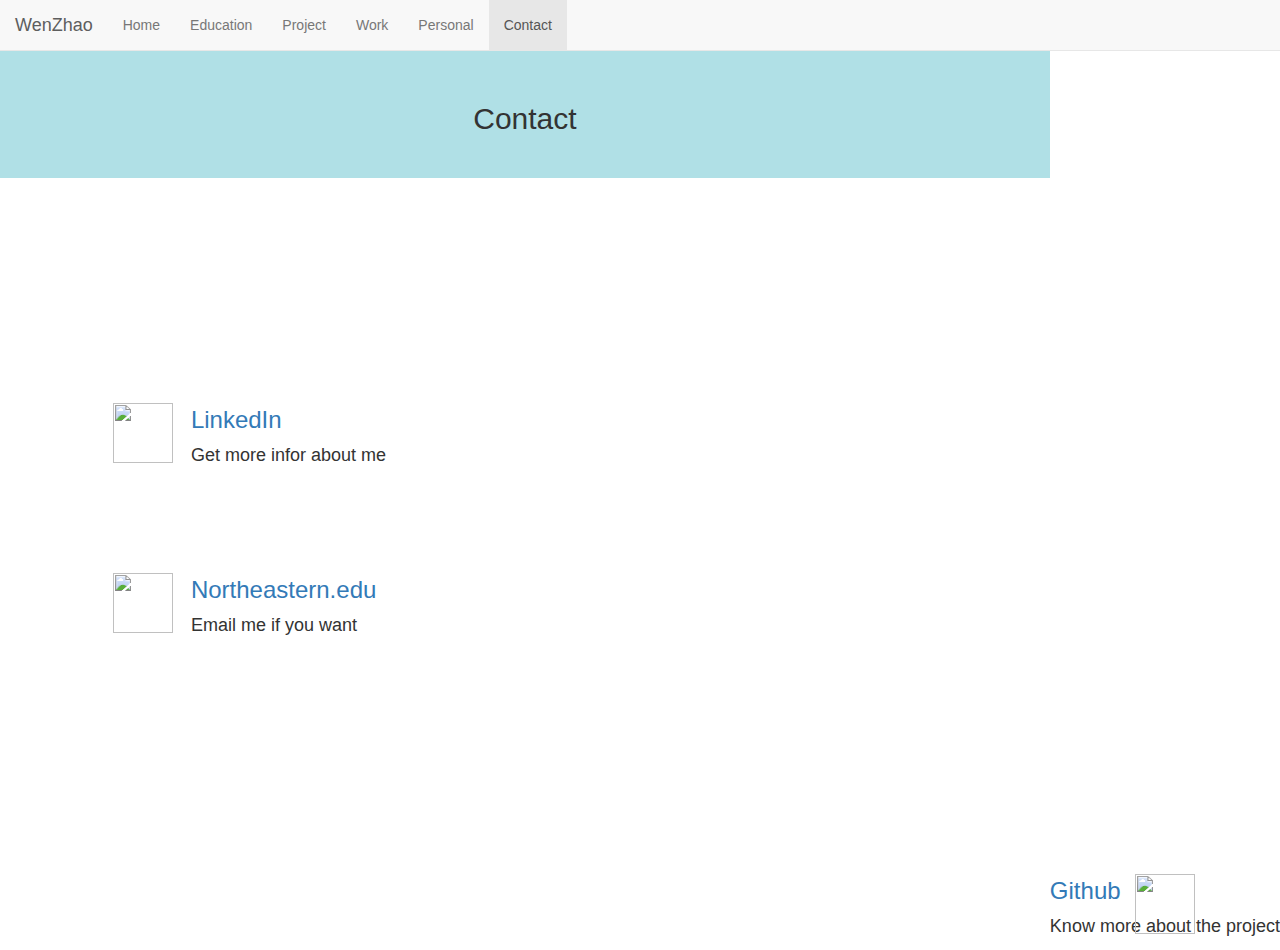
==== contact/index.html @ c9e433b6 "try media" ====
<!DOCTYPE html>
<html lang="en">
<head>
  <title>P1_WEN_ZHAO</title>
  <meta charset="utf-8">
  <link rel="stylesheet" href="https://maxcdn.bootstrapcdn.com/bootstrap/3.4.1/css/bootstrap.min.css">
  <link rel="stylesheet" href="/style/common.css">

</head>
<body>

<nav class="navbar navbar-default navbar-fixed-top">
  <div class="container-fluid">
    <div class="navbar-header">
      <a class="navbar-brand" href="#">WenZhao</a>
    </div>
    <ul class="nav navbar-nav">
        <li><a href="https://wenzhaoneu.github.io/homePage/">Home</a></li>
        <li><a href="https://wenzhaoneu.github.io/education/">Education</a></li>
        <li><a href="https://wenzhaoneu.github.io/project/">Project</a></li>
        <li><a href="https://wenzhaoneu.github.io/work/">Work</a></li>
        <li><a href="https://wenzhaoneu.github.io/personal/">Personal</a></li>
        <li class="active"><a href="https://wenzhaoneu.github.io/contact/">Contact</a></li>
    </ul>
  </div>
</nav>


<div class="container" style="margin-top:50px">
    <div class="main-header">
        <h2>Contact</h2>
    </div>
    <div class="main-content_2">
        <div>
            <a href="https://www.linkedin.com/in/wenzhao2021"><h3>LinkedIn</h3> </a>
            <p>Get more infor about me</p>
            
        </div>
    </div>
    <div class="main-content_3">
        <div>
            <a href="https://mail.google.com/"><h3>Northeastern.edu</h3> </a>
            <p>Email me if you want</p> 
  
        </div>
    </div>
    <div class="main-content_4">
        <div>
            <a href="https://github.com/wenzhaoneu/wenzhaoneu.github.io"><h3>Github</h3> </a>
            <p>Know more about the project</p>
        </div>
        
    </div>
    <div class="main-left-sidebar">
    </div>
    <div class="main-right-sidebar">
    </div>
    <div class="main-footer-left">
    </div>
    <div class="main-footer-right">

    </div>
    <div class="image2">
        <img class="img-size" src="https://temitopeadelekan.files.wordpress.com/2015/05/linkedin_logo_initials.png">
    </div>

    <div class="image3">
        <img class="img-size" src="https://upload.wikimedia.org/wikipedia/commons/8/8d/Correo-Electr%C3%B3nico..png">
    </div>

    <div class="image4">
        <img class="img-size" src="http://blogs.vmware.com/management/files/2019/04/25231.png">

    </div>

    <div class="image5">
    </div>

 
    
</div>

</body>
</html>
---- style/common.css ----
body,html {
    height:100%;
    font-family: Arial, Helvetica, sans-serif;
}

.container {
    display: grid;
    height: 100%;
    width: auto;
    padding: 0;
    grid-template-rows: 1.5fr 2fr 2fr 2fr 2fr;
    grid-template-columns: 1fr 1fr 4fr 4fr 1fr;
    grid-template-areas: 
    "header header header header header"
    "left-sidebar image1 content1 content1 right-sidebar"
    "left-sidebar image2 content2 content2 right-sidebar"
    "left-sidebar image3 content3 content3 right-sidebar"
    "left-sidebar image5 footer-l footer-r right-sidebar"
    ;
}

/* "left-sidebar footer footer right-sidebar" */

.main-header {
    grid-area: header;
    display: flex;
    justify-content: center;
    align-items: center;
    flex-direction: row;
    background-color: powderblue;

}
.main-header:hover {
    cursor:zoom-in;
    
}

.image1 {
    grid-area: image1;

    display: flex;
    justify-content:center;
    align-items: center;
    flex-direction: row;
}
.image2 {
    grid-area: image2;
    display: flex;
    justify-content:center;
    align-items: center;
    flex-direction: row;
}
.image3 {
    grid-area: image3;
    display: flex;
    justify-content:center;
    align-items: center;
    flex-direction: row;
}
.image4 {
    grid-area: image4;
    display: flex;
    justify-content:center;
    align-items: center;
    flex-direction: row;
}

.image5 {
    grid-area: image5;
    display: flex;
    justify-content:center;
    align-items: center;
    flex-direction: row;
}

.img-size {
    width:60px;
    height: 60px;
}

.main-content_1 {
    grid-area: content1;
    display: flex;
    justify-content:left;
    align-items: center;
    flex-direction: row;
    font-size:large;
}

.main-content_2 {
    grid-area: content2;
    display: flex;
    justify-content:left;
    align-items: center;
    flex-direction: row;
    font-size:large;
}

.main-content_3 {
    grid-area: content3;
    display: flex;
    justify-content:left;
    align-items:center;
    flex-direction: row;
    font-size:large;
}

.main-content_4 {
    grid-area: content4;
    display: flex;
    justify-content:left;
    align-items:center;
    flex-direction: row;
    font-size:large;
}

.border_up {
    border-top: 1px solid lightgrey;
}

.border_up_footer {
    border-top: 2px solid powderblue;
}

.center {
    position: absolute;
    top: 0;
    left: 0; 
    bottom:0;
    right:0;
    margin:auto;
}


.main-left-sidebar {
    grid-area: left-sidebar;
    font-size: larger;
}

.main-right-sidebar {
    grid-area: right-sidebar;
    font-size: larger;
}


.main-footer-left {
    grid-area: footer-l;
    font-size: larger;
    display: flex;
    flex-direction: row;
    align-items:center;
    flex-direction: row;
    justify-content:left;
}

.main-footer-right {
    grid-area: footer-r;
    font-size: larger;
    display: flex;
    flex-direction: row;
    align-items:center;
    flex-direction: row;
    justify-content:left;

}

.size {
    height: 50px;
    width: 50;
}

.size_small {
    font-size: small;
}

/* .container > div {
    border: 1px solid lightgrey;
    margin: 1px;
    background-color: rgb(224, 213, 213);
} */
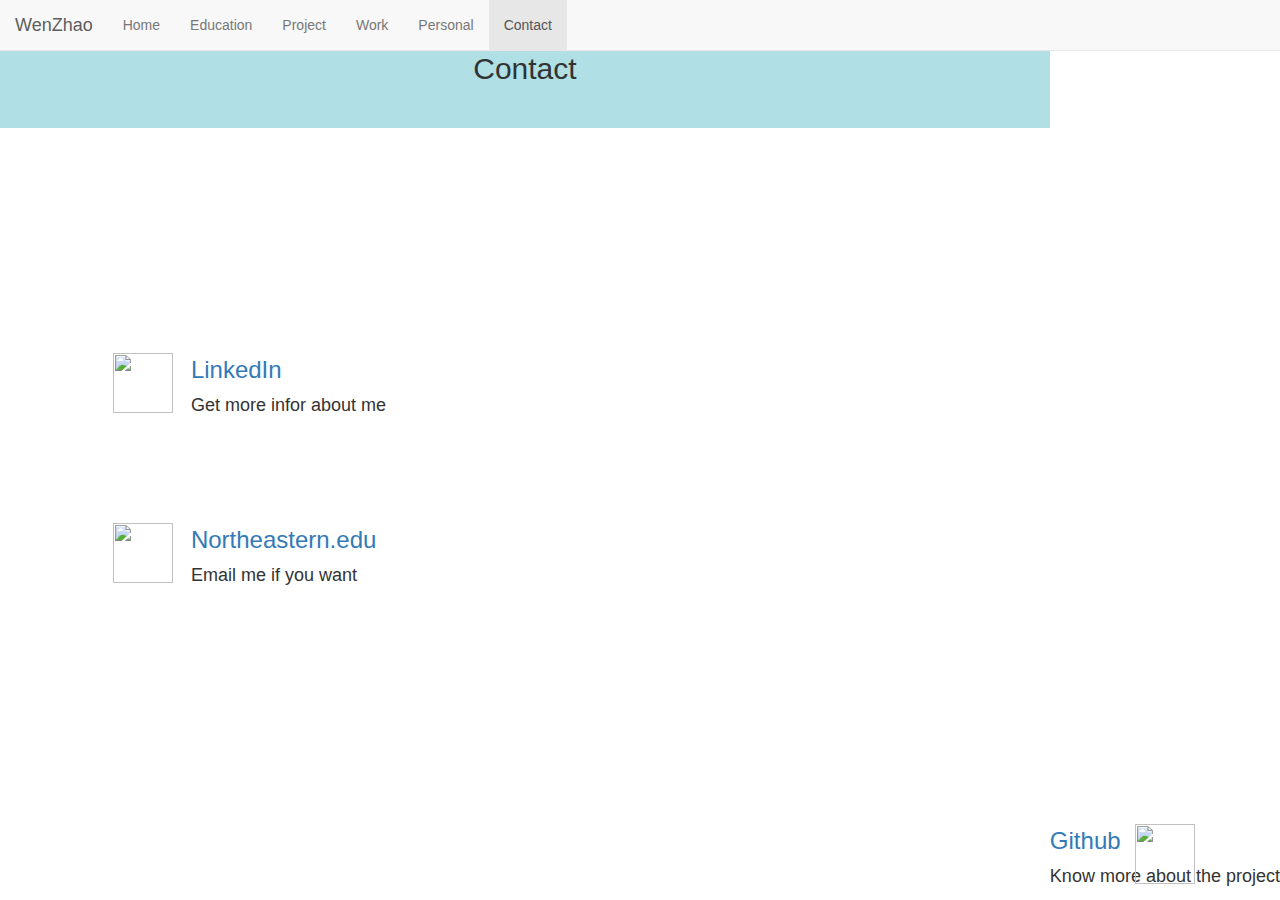
==== commit 061db7ed: "try media" ====
--- a/contact/index.html
+++ b/contact/index.html
@@ -26,7 +26,7 @@
 </nav>
 
 
-<div class="container" style="margin-top:50px">
+<div class="container top-margin">
     <div class="main-header">
         <h2>Contact</h2>
     </div>
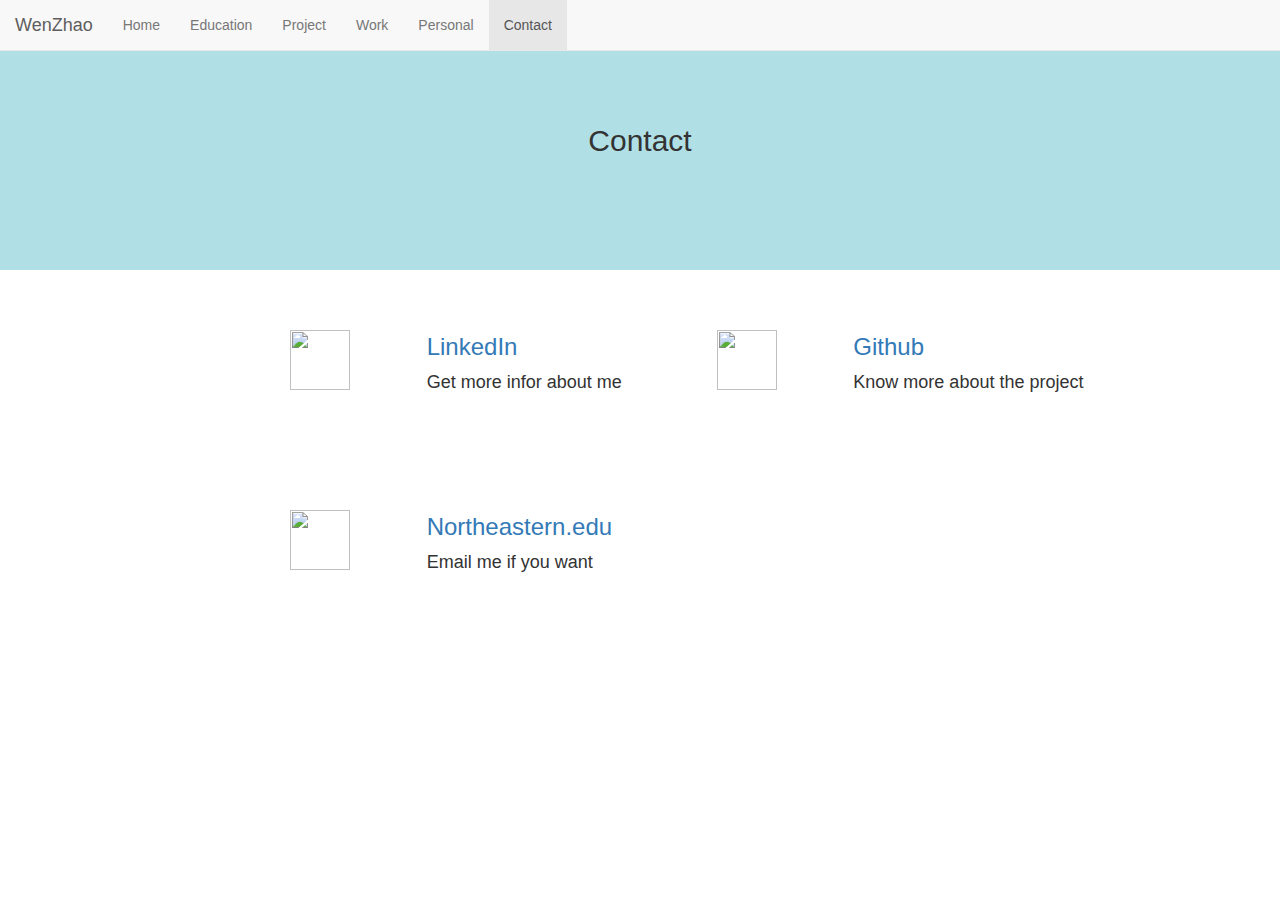
==== commit 6a4a9598: "try media" ====
--- a/contact/index.html
+++ b/contact/index.html
@@ -5,6 +5,7 @@
   <meta charset="utf-8">
   <link rel="stylesheet" href="https://maxcdn.bootstrapcdn.com/bootstrap/3.4.1/css/bootstrap.min.css">
   <link rel="stylesheet" href="/style/common.css">
+  <link rel="stylesheet" href="contact.css">
 
 </head>
 <body>
@@ -26,7 +27,7 @@
 </nav>
 
 
-<div class="container top-margin">
+<div class="container-contact top-margin">
     <div class="main-header">
         <h2>Contact</h2>
     </div>
--- a/contact/contact.css
+++ b/contact/contact.css
@@ -0,0 +1,14 @@
+.container-contact {
+    display: grid;
+    height: 100%;
+    width: auto;
+    padding: 0;
+    grid-template-rows: 1.5fr 1fr 1fr 1.5fr;
+    grid-template-columns: 1fr 1fr 1fr 1fr 2fr;
+    grid-template-areas: 
+      "header header header header header"
+      "left-sidebar image2 content2 image4 content4"
+      "left-sidebar image3 content3 image5 content1"
+      "footer footer footer-l footer-r footer-r"
+    ;
+  }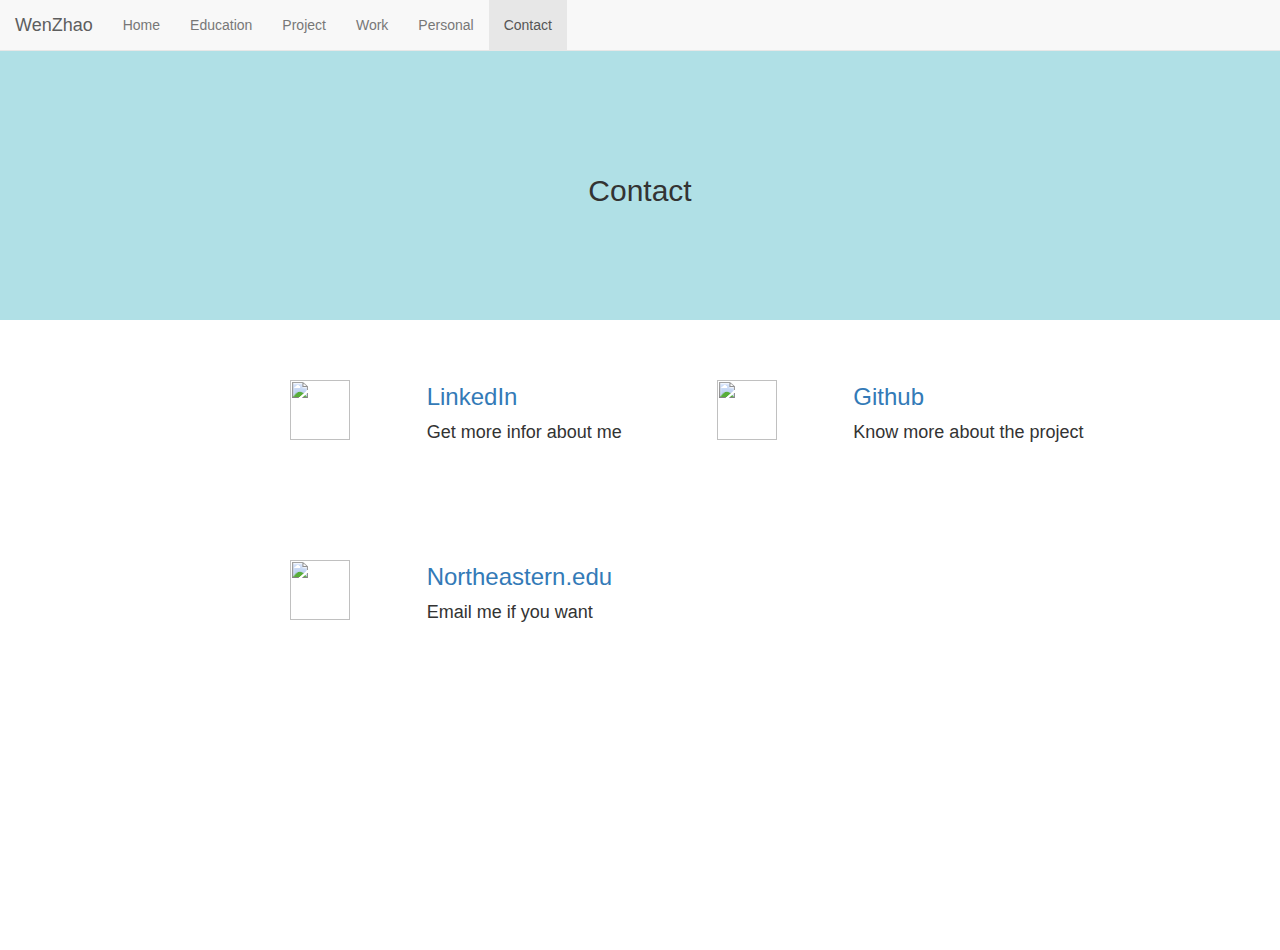
==== commit 2a88a2cc: "try media" ====
--- a/contact/index.html
+++ b/contact/index.html
@@ -5,7 +5,7 @@
   <meta charset="utf-8">
   <link rel="stylesheet" href="https://maxcdn.bootstrapcdn.com/bootstrap/3.4.1/css/bootstrap.min.css">
   <link rel="stylesheet" href="/style/common.css">
-  <link rel="stylesheet" href="contact.css">
+  <link rel="stylesheet" href="/style/contact.css">
 
 </head>
 <body>
--- a/style/common.css
+++ b/style/common.css
@@ -175,9 +175,13 @@
     font-size: small;
 }
 
-/* .container > div {
+.top-margin {
+    margin-top: 50px;
+}
+
+.container > div {
     border: 1px solid lightgrey;
     margin: 1px;
     background-color: rgb(224, 213, 213);
-} */
+}
 
--- a/style/contact.css
+++ b/style/contact.css
@@ -0,0 +1,14 @@
+.container-contact {
+    display: grid;
+    height: 100%;
+    width: auto;
+    padding: 0;
+    grid-template-rows: 1.5fr 1fr 1fr 1.5fr;
+    grid-template-columns: 1fr 1fr 1fr 1fr 2fr;
+    grid-template-areas: 
+      "header header header header header"
+      "left-sidebar image2 content2 image4 content4"
+      "left-sidebar image3 content3 image5 content1"
+      "footer footer footer-l footer-r footer-r"
+    ;
+  }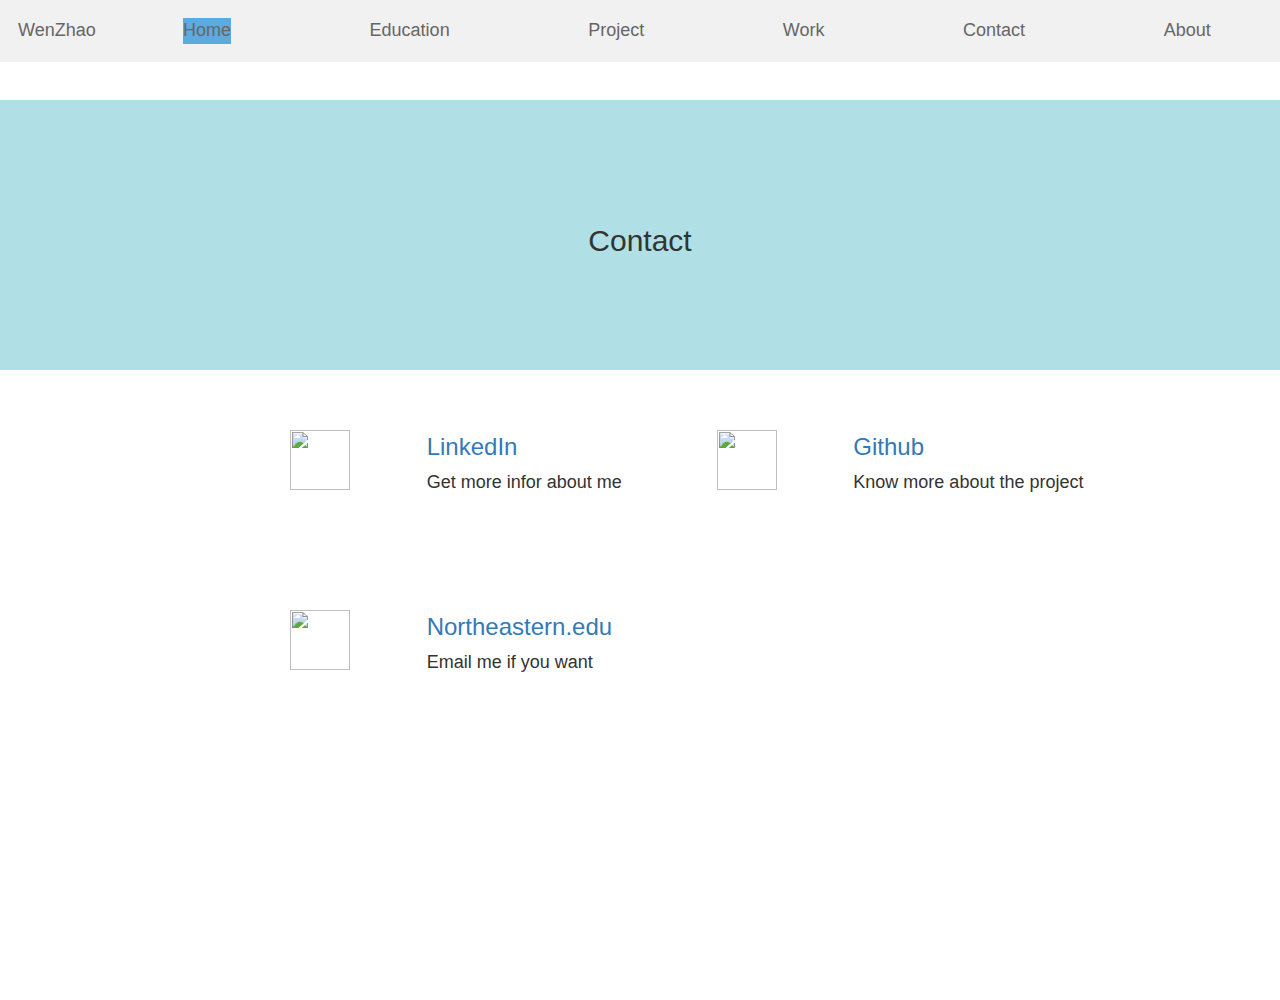
==== commit d0cb9485: "try media" ====
--- a/contact/index.html
+++ b/contact/index.html
@@ -5,27 +5,21 @@
   <meta charset="utf-8">
   <link rel="stylesheet" href="https://maxcdn.bootstrapcdn.com/bootstrap/3.4.1/css/bootstrap.min.css">
   <link rel="stylesheet" href="/style/common.css">
-  <link rel="stylesheet" href="/style/contact.css">
+  <link rel="stylesheet" href="contact.css">
 
 </head>
 <body>
-
-<nav class="navbar navbar-default navbar-fixed-top">
-  <div class="container-fluid">
-    <div class="navbar-header">
-      <a class="navbar-brand" href="#">WenZhao</a>
-    </div>
-    <ul class="nav navbar-nav">
-        <li><a href="https://wenzhaoneu.github.io/homePage/">Home</a></li>
-        <li><a href="https://wenzhaoneu.github.io/education/">Education</a></li>
-        <li><a href="https://wenzhaoneu.github.io/project/">Project</a></li>
-        <li><a href="https://wenzhaoneu.github.io/work/">Work</a></li>
-        <li><a href="https://wenzhaoneu.github.io/personal/">Personal</a></li>
-        <li class="active"><a href="https://wenzhaoneu.github.io/contact/">Contact</a></li>
-    </ul>
-  </div>
-</nav>
-
+    <div class="topnav">
+        <div class="topnav-header">
+          <a href="#">WenZhao</a>
+        </div>
+        <a class="active" href="https://wenzhaoneu.github.io/homePage/">Home</a>
+        <a href="https://wenzhaoneu.github.io/education">Education</a>
+        <a href="https://wenzhaoneu.github.io/project/">Project</a>
+        <a href="https://wenzhaoneu.github.io/work/">Work</a>
+        <a href="https://wenzhaoneu.github.io/contact/">Contact</a>
+        <a href="https://wenzhaoneu.github.io/personal/">About</a>
+   </div>
 
 <div class="container-contact top-margin">
     <div class="main-header">
--- a/style/common.css
+++ b/style/common.css
@@ -1,187 +1,381 @@
-
-
 body,html {
     height:100%;
     font-family: Arial, Helvetica, sans-serif;
-}
-
-.container {
+    /* padding: 50px; */
+    margin-top: 50px;
+    /* margin:0; */
+    padding:0;
+  }
+  
+  .content {
+  display: grid;
+  height:fit-content;
+  width: auto;
+  padding: 0;
+  grid-template-rows: 1.5fr 2fr 2fr 2fr 1fr;
+  grid-template-columns: 1fr 4fr 1fr 4fr;
+  grid-template-areas: 
+  "header header header header"
+  "image5 content5 content5 content5"
+  "image1 content1 image2 content2"
+  "image3 content3 image4 content4"
+  "footer-l footer-l footer-l footer-l "
+  ;
+  }
+  
+  
+  .main-header {
+  grid-area: header;
+  display: flex;
+  justify-content: center;
+  align-items: center;
+  flex-direction: row;
+  background-color: powderblue;
+  width: auto;
+  
+  }
+  .main-header:hover {
+  cursor:zoom-in;
+  
+  }
+  
+  .image1 {
+  grid-area: image1;
+  display: flex;
+  justify-content:center;
+  align-items: center;
+  flex-direction: row;
+  }
+  .image2 {
+  grid-area: image2;
+  display: flex;
+  justify-content:center;
+  align-items: center;
+  flex-direction: row;
+  }
+  .image3 {
+  grid-area: image3;
+  display: flex;
+  justify-content:center;
+  align-items: center;
+  flex-direction: row;
+  }
+  .image4 {
+  grid-area: image4;
+  display: flex;
+  justify-content:center;
+  align-items: center;
+  flex-direction: row;
+  }
+  
+  .image5 {
+  grid-area: image5;
+  display: flex;
+  justify-content:center;
+  align-items: center;
+  flex-direction: row;
+  }
+  
+  .img-size {
+  width:60px;
+  height: 60px;
+  }
+  
+  .img-profile {
+  border-radius: 50%;
+  size: 50px;
+  border: 1px solid #ddd;
+  margin: 20px;
+  }
+  
+  .img-profile:hover {
+  box-shadow: 0 0 2px 1px rgba(0, 140, 186, 0.5);
+  }
+  
+  .main-content_1 {
+  grid-area: content1;
+  display: flex;
+  justify-content:left;
+  align-items: center;
+  flex-direction: row;
+  font-size:large;
+  }
+  
+  .main-content_2 {
+  grid-area: content2;
+  display: flex;
+  justify-content:left;
+  align-items: center;
+  flex-direction: row;
+  font-size:large;
+  }
+  
+  .main-content_3 {
+  grid-area: content3;
+  display: flex;
+  justify-content:left;
+  align-items:center;
+  flex-direction: row;
+  font-size:large;
+  }
+  
+  .main-content_4 {
+  grid-area: content4;
+  display: flex;
+  justify-content:left;
+  align-items:center;
+  flex-direction: row;
+  font-size:large;
+  }
+  
+  .main-content_5 {
+  grid-area: content5;
+  display: flex;
+  justify-content:left;
+  align-items:center;
+  flex-direction: row;
+  font-size:large;
+  }
+  
+  .border_up {
+  border-top: 1px solid lightgrey;
+  }
+  
+  .border_up_footer {
+  border-top: 2px solid powderblue;
+  }
+  
+  .center {
+  position: absolute;
+  top: 0;
+  left: 0; 
+  bottom:0;
+  right:0;
+  margin:auto;
+  }
+  
+  
+  .main-left-sidebar {
+  grid-area: left-sidebar;
+  font-size: larger;
+  }
+  
+  .main-right-sidebar {
+  grid-area: right-sidebar;
+  font-size: larger;
+  }
+  
+  
+  .main-footer-left {
+  grid-area: footer-l;
+  font-size: larger;
+  display: flex;
+  flex-direction: row;
+  align-items:center;
+  flex-direction: row;
+  justify-content:left;
+  }
+  
+  .main-footer-right {
+  grid-area: footer-r;
+  font-size: larger;
+  display: flex;
+  flex-direction: row;
+  align-items:center;
+  flex-direction: row;
+  justify-content:left;
+  
+  }
+  
+  .size {
+  height: 50px;
+  width: 50;
+  }
+  
+  .size_small {
+  font-size: small;
+  }
+  
+  
+  .topnav{
+  width:100%;
+  height:auto;
+  background-color: #f1f1f1;
+  /* overflow: hidden; */
+  display: flex;
+  flex-direction: row;
+  text-align: center;
+  position:fixed;
+  left: 50%;
+  top: 0;
+  transform: translate(-50%, 0);
+  z-index: 10;
+  text-decoration: none;
+  /* justify-content: left; */
+  
+  }
+  
+  .topnav a {
+  float: left;
+  padding: 0;
+  color: #666;
+  text-decoration: none;
+  font-size: 18px;
+  margin: auto;
+  
+  }
+  
+  .topnav-header{
+  float: left;
+  font-size: 20px;
+  color: #666;
+  text-decoration: none;
+  padding: 18px;
+  }
+  
+  
+  .topnav a:hover:not(.active) {
+  background-color: #555;
+  color: white;
+  }
+  
+  .active {    
+  background-color: hsl(204, 68%, 62%);
+  color: white;
+  }
+  
+  @media screen and (max-width:600px){
+  .topnav {
+    width: 100%;
+    top: 100%;
+    transform: translate(-50%, -100%);
+    padding:0;
+    float:left;
+    z-index: 10;
+  }
+  
+  .topnav a {
+    font-size: 15px;
+    }
+  
+  .topnav-header {
+    font-size: 18px;
+    padding:0;
+    float:left;
+  }
+  
+  .img-profile{
+      padding: 2px;
+      width: 100px;
+      height: 100px;
+  }
+  
+  .main-content_5 {
+    font-size:15px;
+  }
+  .main-content_1 {
+    font-size:15px;
+  }
+  .main-content_2 {
+    font-size:15px;
+  }
+  
+  .main-content_3 {
+    font-size:15px;
+  }
+  .main-content_4 {
+    font-size:15px;
+  }
+  
+  .content {
     display: grid;
-    height: 100%;
+    height:fit-content;
     width: auto;
     padding: 0;
-    grid-template-rows: 1.5fr 2fr 2fr 2fr 2fr;
-    grid-template-columns: 1fr 1fr 4fr 4fr 1fr;
+    grid-template-rows: 1fr 1fr 1fr 1fr 1fr 1fr 0.5fr;
+    grid-template-columns: 1fr 8fr;
     grid-template-areas: 
-    "header header header header header"
-    "left-sidebar image1 content1 content1 right-sidebar"
-    "left-sidebar image2 content2 content2 right-sidebar"
-    "left-sidebar image3 content3 content3 right-sidebar"
-    "left-sidebar image5 footer-l footer-r right-sidebar"
+    "header header"
+    "image5 content5 "
+    "image1 content1" 
+    "image2 content2 "
+    "image3 content3" 
+    "image4 content4"
     ;
-}
+    width: 100%;
+    margin-left: 0;
+    /* transform: translate(-50%); */
+    }
+  
+    .main-header{
+        width: 100%;
+    }
+    
+    body,html {
+      padding: 0;
+      margin:0;
+    }
 
-/* "left-sidebar footer footer right-sidebar" */
+    .container-contact {
+        display: grid;
+        height: 100%;
+        width: auto;
+        padding: 0;
+        grid-template-rows: 1fr 1fr 1fr 0.5fr;
+        grid-template-columns: 2fr 6fr;
+        grid-template-areas: 
+          "header header"
+          "image2 content2" 
+          "image4 content4"
+          "image3 content3" 
+        ;
+      }
+    
+    .container-edu {
+        display: grid;
+        height: 100%;
+        width: auto;
+        padding: 0;
+        grid-template-rows: 1fr 1fr 1fr 1fr 0.5fr;
+        grid-template-columns: 2fr 6fr;
+        grid-template-areas: 
+          "header header"
+          "image1 content1"
+          "image2 content2"
+          "image3 content3"
+          "image5 footer-l"
+        ;
+      }
 
-.main-header {
-    grid-area: header;
-    display: flex;
-    justify-content: center;
-    align-items: center;
-    flex-direction: row;
-    background-color: powderblue;
+      .container-p {
+        display: grid;
+        height: 100%;
+        width: auto;
+        padding: 0;
+        grid-template-rows: 1fr 1fr 1fr 1fr 1fr 0.5fr;
+        grid-template-columns: 1fr 2fr 2fr;
+        grid-template-areas: 
+          "header header header"
+          "image1 content1 content1"
+          "image2 content2 content2"
+          "image3 content3 content3"
+          "image4 content4 content4"
+        ;
+      }
 
-}
-.main-header:hover {
-    cursor:zoom-in;
-    
-}
-
-.image1 {
-    grid-area: image1;
-
-    display: flex;
-    justify-content:center;
-    align-items: center;
-    flex-direction: row;
-}
-.image2 {
-    grid-area: image2;
-    display: flex;
-    justify-content:center;
-    align-items: center;
-    flex-direction: row;
-}
-.image3 {
-    grid-area: image3;
-    display: flex;
-    justify-content:center;
-    align-items: center;
-    flex-direction: row;
-}
-.image4 {
-    grid-area: image4;
-    display: flex;
-    justify-content:center;
-    align-items: center;
-    flex-direction: row;
-}
-
-.image5 {
-    grid-area: image5;
-    display: flex;
-    justify-content:center;
-    align-items: center;
-    flex-direction: row;
-}
-
-.img-size {
-    width:60px;
-    height: 60px;
-}
-
-.main-content_1 {
-    grid-area: content1;
-    display: flex;
-    justify-content:left;
-    align-items: center;
-    flex-direction: row;
-    font-size:large;
-}
-
-.main-content_2 {
-    grid-area: content2;
-    display: flex;
-    justify-content:left;
-    align-items: center;
-    flex-direction: row;
-    font-size:large;
-}
-
-.main-content_3 {
-    grid-area: content3;
-    display: flex;
-    justify-content:left;
-    align-items:center;
-    flex-direction: row;
-    font-size:large;
-}
-
-.main-content_4 {
-    grid-area: content4;
-    display: flex;
-    justify-content:left;
-    align-items:center;
-    flex-direction: row;
-    font-size:large;
-}
-
-.border_up {
-    border-top: 1px solid lightgrey;
-}
-
-.border_up_footer {
-    border-top: 2px solid powderblue;
-}
-
-.center {
-    position: absolute;
-    top: 0;
-    left: 0; 
-    bottom:0;
-    right:0;
-    margin:auto;
-}
-
-
-.main-left-sidebar {
-    grid-area: left-sidebar;
-    font-size: larger;
-}
-
-.main-right-sidebar {
-    grid-area: right-sidebar;
-    font-size: larger;
-}
-
-
-.main-footer-left {
-    grid-area: footer-l;
-    font-size: larger;
-    display: flex;
-    flex-direction: row;
-    align-items:center;
-    flex-direction: row;
-    justify-content:left;
-}
-
-.main-footer-right {
-    grid-area: footer-r;
-    font-size: larger;
-    display: flex;
-    flex-direction: row;
-    align-items:center;
-    flex-direction: row;
-    justify-content:left;
-
-}
-
-.size {
-    height: 50px;
-    width: 50;
-}
-
-.size_small {
-    font-size: small;
-}
-
-.top-margin {
-    margin-top: 50px;
-}
-
-.container > div {
-    border: 1px solid lightgrey;
-    margin: 1px;
-    background-color: rgb(224, 213, 213);
-}
-
+      .container-work {
+        display: grid;
+        height: 100%;
+        width: auto;
+        padding: 0;
+        grid-template-rows: 1fr 1fr 1fr 1fr 1fr 0.5fr;
+        grid-template-columns: 1fr 2fr 2fr;
+        grid-template-areas: 
+          "header header header"
+          "image1 content1 content1"
+          "image2 content2 content2"
+          "image3 content3 content3"
+          "image4 content4 content4"
+      }
+  
+  }--- a/contact/contact.css
+++ b/contact/contact.css
@@ -0,0 +1,14 @@
+.container-contact {
+    display: grid;
+    height: 100%;
+    width: auto;
+    padding: 0;
+    grid-template-rows: 1.5fr 1fr 1fr 1.5fr;
+    grid-template-columns: 1fr 1fr 1fr 1fr 2fr;
+    grid-template-areas: 
+      "header header header header header"
+      "left-sidebar image2 content2 image4 content4"
+      "left-sidebar image3 content3 image5 content1"
+      "footer footer footer-l footer-r footer-r"
+    ;
+  }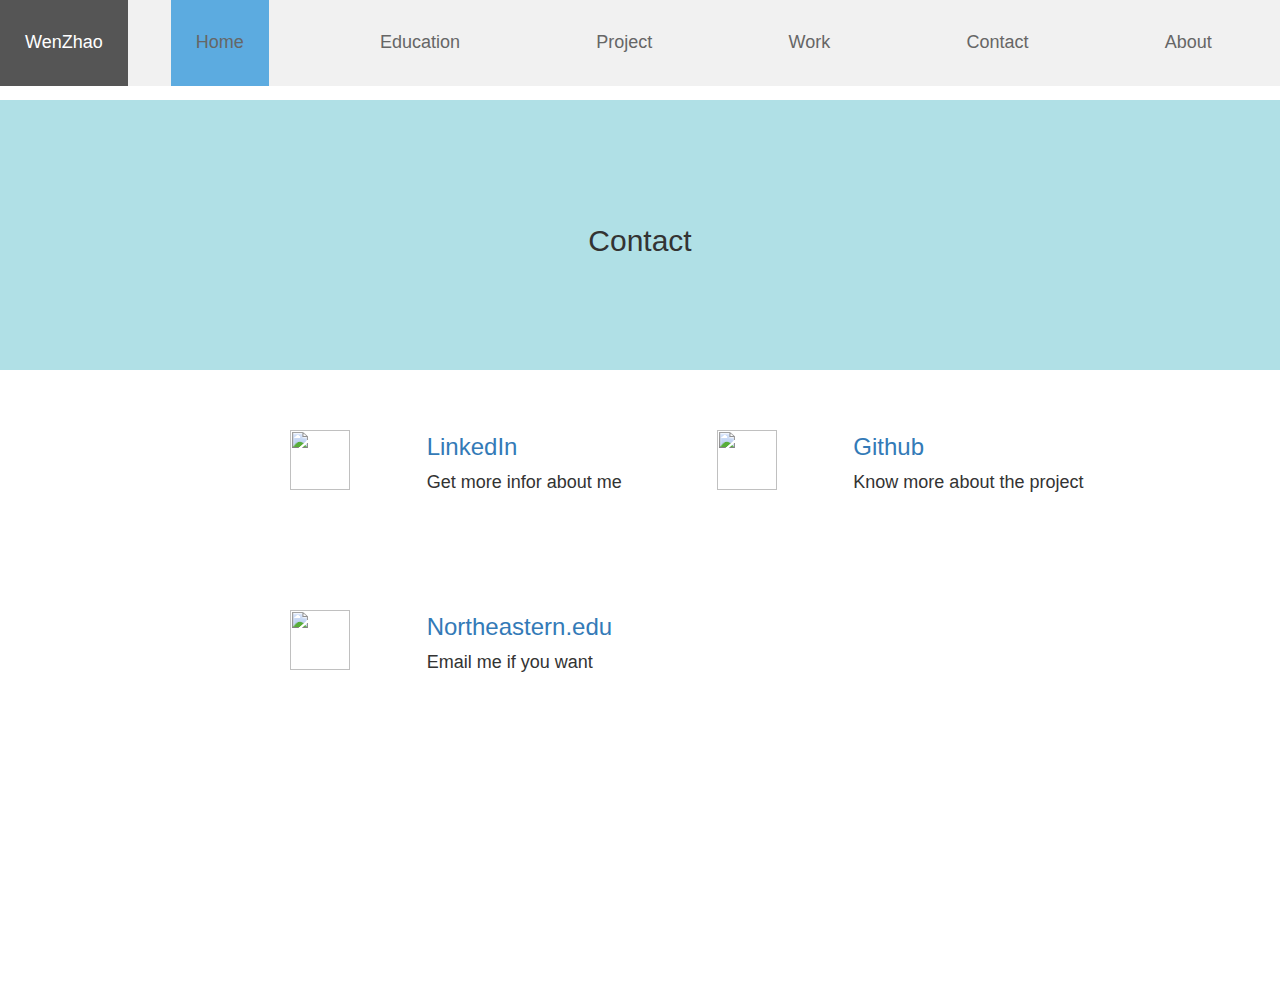
==== commit ff1fcd72: "try media" ====
--- a/contact/index.html
+++ b/contact/index.html
@@ -3,9 +3,11 @@
 <head>
   <title>P1_WEN_ZHAO</title>
   <meta charset="utf-8">
+  <meta name="viewport" content="width=device-width,initial-scale=1, maximum-scale=1.0, user-scalable=0">
   <link rel="stylesheet" href="https://maxcdn.bootstrapcdn.com/bootstrap/3.4.1/css/bootstrap.min.css">
-  <link rel="stylesheet" href="/style/common.css">
+  <!-- <link rel="stylesheet" href="/style/common.css"> -->
   <link rel="stylesheet" href="contact.css">
+  <link rel="stylesheet" href="../style/common.css">
 
 </head>
 <body>
--- a/style/common.css
+++ b/style/common.css
@@ -199,7 +199,7 @@
   
   .topnav{
   width:100%;
-  height:auto;
+  height:fit-content;
   background-color: #f1f1f1;
   /* overflow: hidden; */
   display: flex;
@@ -211,17 +211,21 @@
   transform: translate(-50%, 0);
   z-index: 10;
   text-decoration: none;
+  margin: 0;
   /* justify-content: left; */
   
   }
   
   .topnav a {
+  height:100%;
+  width:fit-content;
   float: left;
   padding: 0;
   color: #666;
   text-decoration: none;
   font-size: 18px;
   margin: auto;
+  padding: 30px 25px;
   
   }
   
@@ -230,7 +234,7 @@
   font-size: 20px;
   color: #666;
   text-decoration: none;
-  padding: 18px;
+  padding: 0;
   }
   
   
--- a/contact/contact.css
+++ b/contact/contact.css
@@ -11,4 +11,201 @@
       "left-sidebar image3 content3 image5 content1"
       "footer footer footer-l footer-r footer-r"
     ;
-  }+  }
+
+  @media screen and (max-width:600px){
+    
+      /* .main-header{
+          width: 100%;
+      }
+      
+      body,html {
+        padding: 0;
+        margin:0;
+      } */
+  
+      .container-contact {
+          display: grid;
+          height: 100%;
+          width: auto;
+          padding: 0;
+          grid-template-rows: 1fr 1fr 1fr 1fr;
+          grid-template-columns: 2fr 6fr;
+          grid-template-areas: 
+            "header header"
+            "image2 content2" 
+            "image4 content4"
+            "image3 content3" 
+          ;
+        }
+    
+    }
+
+    
+    .main-header {
+    grid-area: header;
+    display: flex;
+    justify-content: center;
+    align-items: center;
+    flex-direction: row;
+    background-color: powderblue;
+    width: auto;
+    
+    }
+  
+    .image2 {
+    grid-area: image2;
+    display: flex;
+    justify-content:center;
+    align-items: center;
+    flex-direction: row;
+    }
+    .image3 {
+    grid-area: image3;
+    display: flex;
+    justify-content:center;
+    align-items: center;
+    flex-direction: row;
+    }
+    .image4 {
+    grid-area: image4;
+    display: flex;
+    justify-content:center;
+    align-items: center;
+    flex-direction: row;
+    }
+
+    
+    .img-size {
+    width:60px;
+    height: 60px;
+    }
+    
+
+    
+    .main-content_2 {
+    grid-area: content2;
+    display: flex;
+    justify-content:left;
+    align-items: center;
+    flex-direction: row;
+    font-size:large;
+    }
+    
+    .main-content_3 {
+    grid-area: content3;
+    display: flex;
+    justify-content:left;
+    align-items:center;
+    flex-direction: row;
+    font-size:large;
+    }
+    
+    .main-content_4 {
+    grid-area: content4;
+    display: flex;
+    justify-content:left;
+    align-items:center;
+    flex-direction: row;
+    font-size:large;
+    }
+    
+
+    .border_up {
+    border-top: 1px solid lightgrey;
+    }
+    
+    .border_up_footer {
+    border-top: 2px solid powderblue;
+    }
+    
+    .center {
+    position: absolute;
+    top: 0;
+    left: 0; 
+    bottom:0;
+    right:0;
+    margin:auto;
+    }
+    
+    
+    .main-left-sidebar {
+    grid-area: left-sidebar;
+    font-size: larger;
+    }
+    
+    .main-right-sidebar {
+    grid-area: right-sidebar;
+    font-size: larger;
+    }
+    
+    
+    .main-footer-left {
+    grid-area: footer-l;
+    font-size: larger;
+    display: flex;
+    flex-direction: row;
+    align-items:center;
+    flex-direction: row;
+    justify-content:left;
+    }
+    
+    .main-footer-right {
+    grid-area: footer-r;
+    font-size: larger;
+    display: flex;
+    flex-direction: row;
+    align-items:center;
+    flex-direction: row;
+    justify-content:left;
+    
+    }
+    
+    .size {
+    height: 50px;
+    width: 50;
+    }
+    
+    .size_small {
+    font-size: small;
+    }
+ 
+    
+    @media screen and (max-width:600px){
+
+    .main-content_2 {
+      font-size:15px;
+    }
+    
+    .main-content_3 {
+      font-size:15px;
+    }
+    .main-content_4 {
+      font-size:15px;
+    }
+
+      .main-header{
+          width: 100%;
+      }
+      
+      body,html {
+        padding: 0;
+        margin:0;
+      }
+  
+      .container-contact {
+          display: grid;
+          height: 100%;
+          width: auto;
+          padding: 0;
+          grid-template-rows: 1fr 1fr 1fr 1fr 0.5fr;
+          grid-template-columns: 2fr 6fr;
+          grid-template-areas: 
+            "header header"
+            "image2 content2" 
+            "image4 content4"
+            "image3 content3" 
+          ;
+        }
+    
+    }--- a/style/common.css
+++ b/style/common.css
@@ -199,7 +199,7 @@
   
   .topnav{
   width:100%;
-  height:auto;
+  height:fit-content;
   background-color: #f1f1f1;
   /* overflow: hidden; */
   display: flex;
@@ -211,17 +211,21 @@
   transform: translate(-50%, 0);
   z-index: 10;
   text-decoration: none;
+  margin: 0;
   /* justify-content: left; */
   
   }
   
   .topnav a {
+  height:100%;
+  width:fit-content;
   float: left;
   padding: 0;
   color: #666;
   text-decoration: none;
   font-size: 18px;
   margin: auto;
+  padding: 30px 25px;
   
   }
   
@@ -230,7 +234,7 @@
   font-size: 20px;
   color: #666;
   text-decoration: none;
-  padding: 18px;
+  padding: 0;
   }
   
   
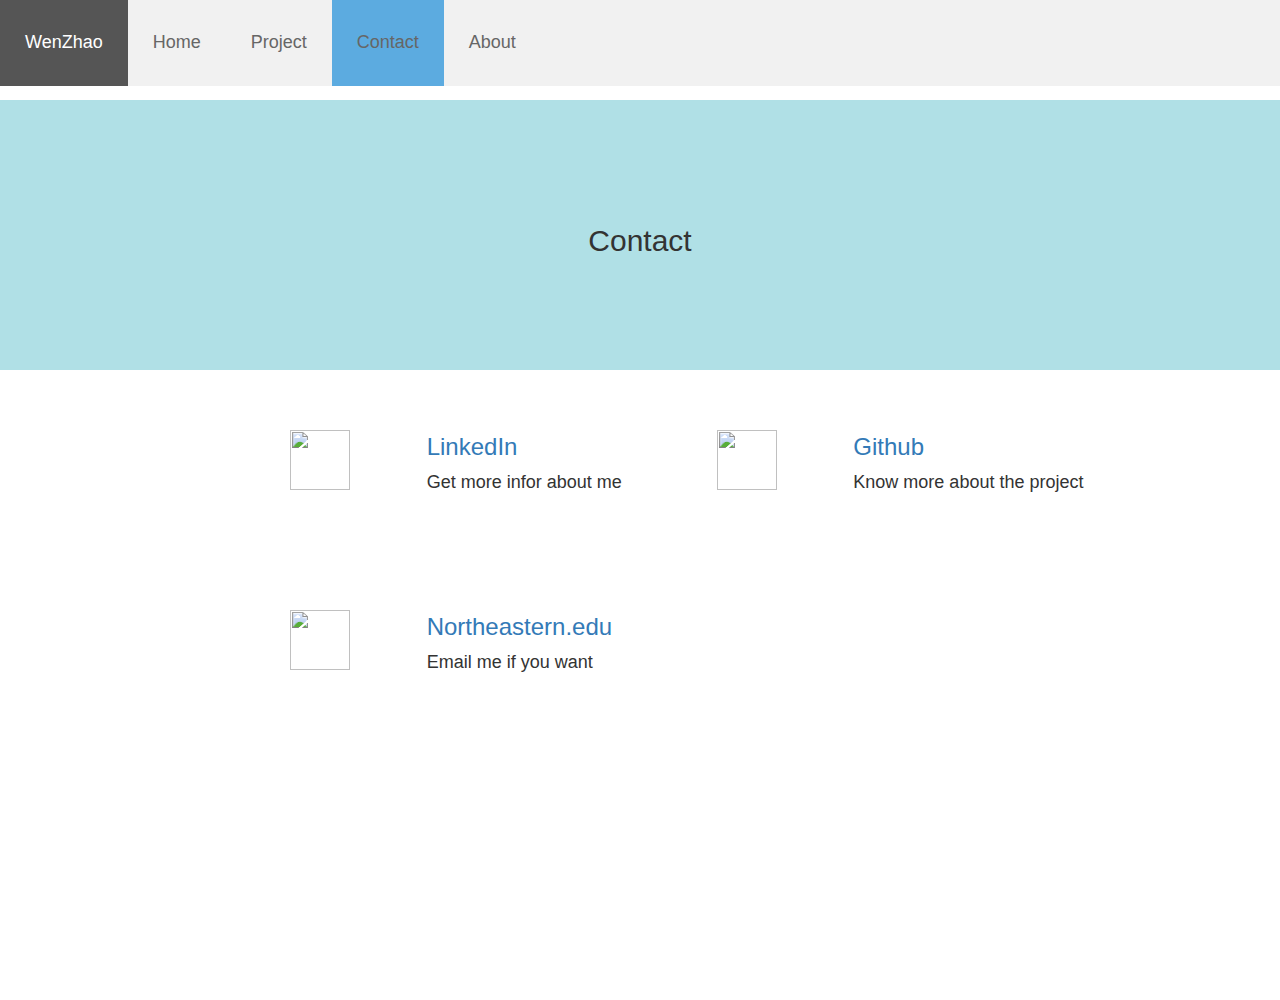
==== commit 687e2246: "try media" ====
--- a/contact/index.html
+++ b/contact/index.html
@@ -15,11 +15,9 @@
         <div class="topnav-header">
           <a href="#">WenZhao</a>
         </div>
-        <a class="active" href="https://wenzhaoneu.github.io/homePage/">Home</a>
-        <a href="https://wenzhaoneu.github.io/education">Education</a>
+        <a href="https://wenzhaoneu.github.io/homePage/">Home</a>
         <a href="https://wenzhaoneu.github.io/project/">Project</a>
-        <a href="https://wenzhaoneu.github.io/work/">Work</a>
-        <a href="https://wenzhaoneu.github.io/contact/">Contact</a>
+        <a class="active" href="https://wenzhaoneu.github.io/contact/">Contact</a>
         <a href="https://wenzhaoneu.github.io/personal/">About</a>
    </div>
 
--- a/style/common.css
+++ b/style/common.css
@@ -1,385 +1,287 @@
 body,html {
     height:100%;
     font-family: Arial, Helvetica, sans-serif;
-    /* padding: 50px; */
     margin-top: 50px;
-    /* margin:0; */
     padding:0;
-  }
-  
-  .content {
-  display: grid;
-  height:fit-content;
-  width: auto;
-  padding: 0;
-  grid-template-rows: 1.5fr 2fr 2fr 2fr 1fr;
-  grid-template-columns: 1fr 4fr 1fr 4fr;
-  grid-template-areas: 
-  "header header header header"
-  "image5 content5 content5 content5"
-  "image1 content1 image2 content2"
-  "image3 content3 image4 content4"
-  "footer-l footer-l footer-l footer-l "
-  ;
-  }
-  
-  
-  .main-header {
-  grid-area: header;
-  display: flex;
-  justify-content: center;
-  align-items: center;
-  flex-direction: row;
-  background-color: powderblue;
-  width: auto;
-  
-  }
-  .main-header:hover {
-  cursor:zoom-in;
-  
-  }
-  
-  .image1 {
-  grid-area: image1;
-  display: flex;
-  justify-content:center;
-  align-items: center;
-  flex-direction: row;
-  }
-  .image2 {
-  grid-area: image2;
-  display: flex;
-  justify-content:center;
-  align-items: center;
-  flex-direction: row;
-  }
-  .image3 {
-  grid-area: image3;
-  display: flex;
-  justify-content:center;
-  align-items: center;
-  flex-direction: row;
-  }
-  .image4 {
-  grid-area: image4;
-  display: flex;
-  justify-content:center;
-  align-items: center;
-  flex-direction: row;
-  }
-  
-  .image5 {
-  grid-area: image5;
-  display: flex;
-  justify-content:center;
-  align-items: center;
-  flex-direction: row;
-  }
-  
-  .img-size {
-  width:60px;
-  height: 60px;
-  }
-  
-  .img-profile {
-  border-radius: 50%;
-  size: 50px;
-  border: 1px solid #ddd;
-  margin: 20px;
-  }
-  
-  .img-profile:hover {
-  box-shadow: 0 0 2px 1px rgba(0, 140, 186, 0.5);
-  }
-  
-  .main-content_1 {
-  grid-area: content1;
-  display: flex;
-  justify-content:left;
-  align-items: center;
-  flex-direction: row;
-  font-size:large;
-  }
-  
-  .main-content_2 {
-  grid-area: content2;
-  display: flex;
-  justify-content:left;
-  align-items: center;
-  flex-direction: row;
-  font-size:large;
-  }
-  
-  .main-content_3 {
-  grid-area: content3;
-  display: flex;
-  justify-content:left;
-  align-items:center;
-  flex-direction: row;
-  font-size:large;
-  }
-  
-  .main-content_4 {
-  grid-area: content4;
-  display: flex;
-  justify-content:left;
-  align-items:center;
-  flex-direction: row;
-  font-size:large;
-  }
-  
-  .main-content_5 {
-  grid-area: content5;
-  display: flex;
-  justify-content:left;
-  align-items:center;
-  flex-direction: row;
-  font-size:large;
-  }
-  
-  .border_up {
-  border-top: 1px solid lightgrey;
-  }
-  
-  .border_up_footer {
-  border-top: 2px solid powderblue;
-  }
-  
-  .center {
-  position: absolute;
-  top: 0;
-  left: 0; 
-  bottom:0;
-  right:0;
-  margin:auto;
-  }
-  
-  
-  .main-left-sidebar {
-  grid-area: left-sidebar;
-  font-size: larger;
-  }
-  
-  .main-right-sidebar {
-  grid-area: right-sidebar;
-  font-size: larger;
-  }
-  
-  
-  .main-footer-left {
-  grid-area: footer-l;
-  font-size: larger;
-  display: flex;
-  flex-direction: row;
-  align-items:center;
-  flex-direction: row;
-  justify-content:left;
-  }
-  
-  .main-footer-right {
-  grid-area: footer-r;
-  font-size: larger;
-  display: flex;
-  flex-direction: row;
-  align-items:center;
-  flex-direction: row;
-  justify-content:left;
-  
-  }
-  
-  .size {
-  height: 50px;
-  width: 50;
-  }
-  
-  .size_small {
-  font-size: small;
-  }
-  
-  
-  .topnav{
-  width:100%;
-  height:fit-content;
-  background-color: #f1f1f1;
-  /* overflow: hidden; */
-  display: flex;
-  flex-direction: row;
-  text-align: center;
-  position:fixed;
-  left: 50%;
-  top: 0;
-  transform: translate(-50%, 0);
-  z-index: 10;
-  text-decoration: none;
-  margin: 0;
-  /* justify-content: left; */
-  
-  }
-  
-  .topnav a {
-  height:100%;
-  width:fit-content;
-  float: left;
-  padding: 0;
-  color: #666;
-  text-decoration: none;
-  font-size: 18px;
-  margin: auto;
-  padding: 30px 25px;
-  
-  }
-  
-  .topnav-header{
-  float: left;
-  font-size: 20px;
-  color: #666;
-  text-decoration: none;
-  padding: 0;
-  }
-  
-  
-  .topnav a:hover:not(.active) {
-  background-color: #555;
-  color: white;
-  }
-  
-  .active {    
-  background-color: hsl(204, 68%, 62%);
-  color: white;
-  }
-  
-  @media screen and (max-width:600px){
-  .topnav {
-    width: 100%;
-    top: 100%;
-    transform: translate(-50%, -100%);
-    padding:0;
-    float:left;
+}
+
+
+.main-header {
+    grid-area: header;
+    display: flex;
+    justify-content: center;
+    align-items: center;
+    flex-direction: row;
+    background-color: powderblue;
+    width: auto;
+
+}
+.main-header:hover {cursor:zoom-in;}
+
+
+.image1 {
+    grid-area: image1;
+    display: flex;
+    justify-content:center;
+    align-items: center;
+    flex-direction: row;
+}
+.image2 {
+    grid-area: image2;
+    display: flex;
+    justify-content:center;
+    align-items: center;
+    flex-direction: row;
+}
+.image3 {
+    grid-area: image3;
+    display: flex;
+    justify-content:center;
+    align-items: center;
+    flex-direction: row;
+}
+.image4 {
+    grid-area: image4;
+    display: flex;
+    justify-content:center;
+    align-items: center;
+    flex-direction: row;
+}
+
+.image5 {
+    grid-area: image5;
+    display: flex;
+    justify-content:center;
+    align-items: center;
+    flex-direction: row;
+}
+
+.img-size {
+    width:60px;
+    height: 60px;
+}
+
+.img-profile {
+    border-radius: 50%;
+    size: 50px;
+    border: 1px solid #ddd;
+    margin: 20px;
+}
+
+.img-profile:hover {
+    box-shadow: 0 0 2px 1px rgba(0, 140, 186, 0.5);
+}
+
+.main-content_1 {
+    grid-area: content1;
+    display: flex;
+    justify-content:left;
+    align-items: center;
+    flex-direction: row;
+    font-size:large;
+}
+
+.main-content_2 {
+    grid-area: content2;
+    display: flex;
+    justify-content:left;
+    align-items: center;
+    flex-direction: row;
+    font-size:large;
+}
+
+.main-content_3 {
+    grid-area: content3;
+    display: flex;
+    justify-content:left;
+    align-items:center;
+    flex-direction: row;
+    font-size:large;
+}
+
+.main-content_4 {
+    grid-area: content4;
+    display: flex;
+    justify-content:left;
+    align-items:center;
+    flex-direction: row;
+    font-size:large;
+}
+
+.main-content_5 {
+    grid-area: content5;
+    display: flex;
+    justify-content:left;
+    align-items:center;
+    flex-direction: row;
+    font-size:large;
+}
+
+.border_up {border-top: 1px solid lightgrey;}
+
+.border_up_footer {border-top: 2px solid powderblue;}
+
+.center {
+    position: absolute;
+    top: 0;
+    left: 0; 
+    bottom:0;
+    right:0;
+    margin:auto;
+}
+
+
+.main-left-sidebar {
+    grid-area: left-sidebar;
+    font-size: larger;
+}
+
+.main-right-sidebar {
+    grid-area: right-sidebar;
+    font-size: larger;
+}
+
+
+.main-footer-left {
+    grid-area: footer-l;
+    font-size: larger;
+    display: flex;
+    flex-direction: row;
+    align-items:center;
+    flex-direction: row;
+    justify-content:left;
+}
+
+.main-footer-right {
+    grid-area: footer-r;
+    font-size: larger;
+    display: flex;
+    flex-direction: row;
+    align-items:center;
+    flex-direction: row;
+    justify-content:left;
+
+}
+
+.size {
+    height: 50px;
+    width: 50;
+}
+
+.size_small {font-size: small;}
+
+
+.topnav{
+    width:100%;
+    height:fit-content;
+    background-color: #f1f1f1;
+    display: flex;
+    flex-direction: row;
+    text-align: center;
+    position:fixed;
+    left: 50%;
+    top: 0;
+    transform: translate(-50%, 0);
     z-index: 10;
-  }
-  
-  .topnav a {
-    font-size: 15px;
-    }
-  
-  .topnav-header {
+    text-decoration: none;
+    margin: 0;
+
+}
+
+.topnav a {
+    height:100%;
+    width:fit-content;
+    float: left;
+    padding: 0;
+    color: #666;
+    text-decoration: none;
     font-size: 18px;
-    padding:0;
-    float:left;
-  }
-  
-  .img-profile{
-      padding: 2px;
-      width: 100px;
-      height: 100px;
-  }
-  
-  .main-content_5 {
-    font-size:15px;
-  }
-  .main-content_1 {
-    font-size:15px;
-  }
-  .main-content_2 {
-    font-size:15px;
-  }
-  
-  .main-content_3 {
-    font-size:15px;
-  }
-  .main-content_4 {
-    font-size:15px;
-  }
-  
-  .content {
-    display: grid;
-    height:fit-content;
-    width: auto;
+    margin: 0;
+    padding: 30px 25px;
+
+}
+
+.topnav-header{
+    float: left;
+    font-size: 20px;
+    color: #666;
+    text-decoration: none;
     padding: 0;
-    grid-template-rows: 1fr 1fr 1fr 1fr 1fr 1fr 0.5fr;
-    grid-template-columns: 1fr 8fr;
-    grid-template-areas: 
-    "header header"
-    "image5 content5 "
-    "image1 content1" 
-    "image2 content2 "
-    "image3 content3" 
-    "image4 content4"
-    ;
-    width: 100%;
-    margin-left: 0;
-    /* transform: translate(-50%); */
-    }
-  
+}
+
+
+.topnav a:hover:not(.active) {
+    background-color: #555;
+    color: white;
+}
+
+.active {    
+    background-color: hsl(204, 68%, 62%);
+    color: white;
+}
+
+@media screen and (max-width:600px){
+    .topnav {
+        width: 100%;
+        top: 100%;
+        transform: translate(-50%, -100%);
+        padding:0;
+        float:left;
+        z-index: 10;
+    }
+
+    .topnav a {
+        font-size: 12px;
+        padding: 18px 12px;
+        margin: 0;
+    }
+
+    .topnav-header {
+        font-size: 18px;
+        padding:0;
+        float:left;
+    }
+
+    .img-profile{
+        padding: 2px;
+        width: 100px;
+        height: 100px;
+    }
+
+    .main-content_5 {font-size:15px;}
+    .main-content_1 {font-size:15px;}
+    .main-content_2 {font-size:15px;}
+    .main-content_3 {font-size:15px;}
+    .main-content_4 { font-size:15px;}
+
+    .content {
+        display: grid;
+        height:fit-content;
+        width: auto;
+        padding: 0;
+        grid-template-rows: 1fr 1fr 1fr 1fr 1fr 1fr 0.5fr;
+        grid-template-columns: 2fr 7fr;
+        grid-template-areas: 
+        "header header"
+        "image5 content5 "
+        "image1 content1" 
+        "image2 content2 "
+        "image3 content3" 
+        "image4 content4"
+        ;
+        width: 100%;
+        margin-left: 0;
+
+    }
+
     .main-header{
         width: 100%;
     }
-    
+
     body,html {
-      padding: 0;
-      margin:0;
-    }
-
-    .container-contact {
-        display: grid;
-        height: 100%;
-        width: auto;
         padding: 0;
-        grid-template-rows: 1fr 1fr 1fr 0.5fr;
-        grid-template-columns: 2fr 6fr;
-        grid-template-areas: 
-          "header header"
-          "image2 content2" 
-          "image4 content4"
-          "image3 content3" 
-        ;
-      }
-    
-    .container-edu {
-        display: grid;
-        height: 100%;
-        width: auto;
-        padding: 0;
-        grid-template-rows: 1fr 1fr 1fr 1fr 0.5fr;
-        grid-template-columns: 2fr 6fr;
-        grid-template-areas: 
-          "header header"
-          "image1 content1"
-          "image2 content2"
-          "image3 content3"
-          "image5 footer-l"
-        ;
-      }
-
-      .container-p {
-        display: grid;
-        height: 100%;
-        width: auto;
-        padding: 0;
-        grid-template-rows: 1fr 1fr 1fr 1fr 1fr 0.5fr;
-        grid-template-columns: 1fr 2fr 2fr;
-        grid-template-areas: 
-          "header header header"
-          "image1 content1 content1"
-          "image2 content2 content2"
-          "image3 content3 content3"
-          "image4 content4 content4"
-        ;
-      }
-
-      .container-work {
-        display: grid;
-        height: 100%;
-        width: auto;
-        padding: 0;
-        grid-template-rows: 1fr 1fr 1fr 1fr 1fr 0.5fr;
-        grid-template-columns: 1fr 2fr 2fr;
-        grid-template-areas: 
-          "header header header"
-          "image1 content1 content1"
-          "image2 content2 content2"
-          "image3 content3 content3"
-          "image4 content4 content4"
-      }
-  
-  }+        margin:0;
+    }
+
+}
+
--- a/contact/contact.css
+++ b/contact/contact.css
@@ -6,206 +6,25 @@
     grid-template-rows: 1.5fr 1fr 1fr 1.5fr;
     grid-template-columns: 1fr 1fr 1fr 1fr 2fr;
     grid-template-areas: 
-      "header header header header header"
-      "left-sidebar image2 content2 image4 content4"
-      "left-sidebar image3 content3 image5 content1"
-      "footer footer footer-l footer-r footer-r"
+    "header header header header header"
+    "left-sidebar image2 content2 image4 content4"
+    "left-sidebar image3 content3 image5 content1"
+    "footer footer footer-l footer-r footer-r"
     ;
   }
-
-  @media screen and (max-width:600px){
-    
-      /* .main-header{
-          width: 100%;
-      }
-      
-      body,html {
-        padding: 0;
-        margin:0;
-      } */
-  
-      .container-contact {
-          display: grid;
-          height: 100%;
-          width: auto;
-          padding: 0;
-          grid-template-rows: 1fr 1fr 1fr 1fr;
-          grid-template-columns: 2fr 6fr;
-          grid-template-areas: 
-            "header header"
-            "image2 content2" 
-            "image4 content4"
-            "image3 content3" 
-          ;
-        }
-    
-    }
-
-    
-    .main-header {
-    grid-area: header;
-    display: flex;
-    justify-content: center;
-    align-items: center;
-    flex-direction: row;
-    background-color: powderblue;
-    width: auto;
-    
-    }
-  
-    .image2 {
-    grid-area: image2;
-    display: flex;
-    justify-content:center;
-    align-items: center;
-    flex-direction: row;
-    }
-    .image3 {
-    grid-area: image3;
-    display: flex;
-    justify-content:center;
-    align-items: center;
-    flex-direction: row;
-    }
-    .image4 {
-    grid-area: image4;
-    display: flex;
-    justify-content:center;
-    align-items: center;
-    flex-direction: row;
-    }
-
-    
-    .img-size {
-    width:60px;
-    height: 60px;
-    }
-    
-
-    
-    .main-content_2 {
-    grid-area: content2;
-    display: flex;
-    justify-content:left;
-    align-items: center;
-    flex-direction: row;
-    font-size:large;
-    }
-    
-    .main-content_3 {
-    grid-area: content3;
-    display: flex;
-    justify-content:left;
-    align-items:center;
-    flex-direction: row;
-    font-size:large;
-    }
-    
-    .main-content_4 {
-    grid-area: content4;
-    display: flex;
-    justify-content:left;
-    align-items:center;
-    flex-direction: row;
-    font-size:large;
-    }
-    
-
-    .border_up {
-    border-top: 1px solid lightgrey;
-    }
-    
-    .border_up_footer {
-    border-top: 2px solid powderblue;
-    }
-    
-    .center {
-    position: absolute;
-    top: 0;
-    left: 0; 
-    bottom:0;
-    right:0;
-    margin:auto;
-    }
-    
-    
-    .main-left-sidebar {
-    grid-area: left-sidebar;
-    font-size: larger;
-    }
-    
-    .main-right-sidebar {
-    grid-area: right-sidebar;
-    font-size: larger;
-    }
-    
-    
-    .main-footer-left {
-    grid-area: footer-l;
-    font-size: larger;
-    display: flex;
-    flex-direction: row;
-    align-items:center;
-    flex-direction: row;
-    justify-content:left;
-    }
-    
-    .main-footer-right {
-    grid-area: footer-r;
-    font-size: larger;
-    display: flex;
-    flex-direction: row;
-    align-items:center;
-    flex-direction: row;
-    justify-content:left;
-    
-    }
-    
-    .size {
-    height: 50px;
-    width: 50;
-    }
-    
-    .size_small {
-    font-size: small;
-    }
- 
-    
-    @media screen and (max-width:600px){
-
-    .main-content_2 {
-      font-size:15px;
-    }
-    
-    .main-content_3 {
-      font-size:15px;
-    }
-    .main-content_4 {
-      font-size:15px;
-    }
-
-      .main-header{
-          width: 100%;
-      }
-      
-      body,html {
-        padding: 0;
-        margin:0;
-      }
-  
-      .container-contact {
-          display: grid;
-          height: 100%;
-          width: auto;
-          padding: 0;
-          grid-template-rows: 1fr 1fr 1fr 1fr 0.5fr;
-          grid-template-columns: 2fr 6fr;
-          grid-template-areas: 
-            "header header"
-            "image2 content2" 
-            "image4 content4"
-            "image3 content3" 
-          ;
-        }
-    
-    }+  @media screen and (max-width:600px){ 
+    .container-contact {
+      display: grid;
+      height: fit-content;
+      width: auto;
+      padding: 0;
+      grid-template-rows: 2fr 4fr 4fr 4fr;
+      grid-template-columns: 2fr 6fr;
+      grid-template-areas: 
+          "header header"
+          "image2 content2" 
+          "image4 content4"
+          "image3 content3"
+  ;
+  }
+  }--- a/style/common.css
+++ b/style/common.css
@@ -1,385 +1,287 @@
 body,html {
     height:100%;
     font-family: Arial, Helvetica, sans-serif;
-    /* padding: 50px; */
     margin-top: 50px;
-    /* margin:0; */
     padding:0;
-  }
-  
-  .content {
-  display: grid;
-  height:fit-content;
-  width: auto;
-  padding: 0;
-  grid-template-rows: 1.5fr 2fr 2fr 2fr 1fr;
-  grid-template-columns: 1fr 4fr 1fr 4fr;
-  grid-template-areas: 
-  "header header header header"
-  "image5 content5 content5 content5"
-  "image1 content1 image2 content2"
-  "image3 content3 image4 content4"
-  "footer-l footer-l footer-l footer-l "
-  ;
-  }
-  
-  
-  .main-header {
-  grid-area: header;
-  display: flex;
-  justify-content: center;
-  align-items: center;
-  flex-direction: row;
-  background-color: powderblue;
-  width: auto;
-  
-  }
-  .main-header:hover {
-  cursor:zoom-in;
-  
-  }
-  
-  .image1 {
-  grid-area: image1;
-  display: flex;
-  justify-content:center;
-  align-items: center;
-  flex-direction: row;
-  }
-  .image2 {
-  grid-area: image2;
-  display: flex;
-  justify-content:center;
-  align-items: center;
-  flex-direction: row;
-  }
-  .image3 {
-  grid-area: image3;
-  display: flex;
-  justify-content:center;
-  align-items: center;
-  flex-direction: row;
-  }
-  .image4 {
-  grid-area: image4;
-  display: flex;
-  justify-content:center;
-  align-items: center;
-  flex-direction: row;
-  }
-  
-  .image5 {
-  grid-area: image5;
-  display: flex;
-  justify-content:center;
-  align-items: center;
-  flex-direction: row;
-  }
-  
-  .img-size {
-  width:60px;
-  height: 60px;
-  }
-  
-  .img-profile {
-  border-radius: 50%;
-  size: 50px;
-  border: 1px solid #ddd;
-  margin: 20px;
-  }
-  
-  .img-profile:hover {
-  box-shadow: 0 0 2px 1px rgba(0, 140, 186, 0.5);
-  }
-  
-  .main-content_1 {
-  grid-area: content1;
-  display: flex;
-  justify-content:left;
-  align-items: center;
-  flex-direction: row;
-  font-size:large;
-  }
-  
-  .main-content_2 {
-  grid-area: content2;
-  display: flex;
-  justify-content:left;
-  align-items: center;
-  flex-direction: row;
-  font-size:large;
-  }
-  
-  .main-content_3 {
-  grid-area: content3;
-  display: flex;
-  justify-content:left;
-  align-items:center;
-  flex-direction: row;
-  font-size:large;
-  }
-  
-  .main-content_4 {
-  grid-area: content4;
-  display: flex;
-  justify-content:left;
-  align-items:center;
-  flex-direction: row;
-  font-size:large;
-  }
-  
-  .main-content_5 {
-  grid-area: content5;
-  display: flex;
-  justify-content:left;
-  align-items:center;
-  flex-direction: row;
-  font-size:large;
-  }
-  
-  .border_up {
-  border-top: 1px solid lightgrey;
-  }
-  
-  .border_up_footer {
-  border-top: 2px solid powderblue;
-  }
-  
-  .center {
-  position: absolute;
-  top: 0;
-  left: 0; 
-  bottom:0;
-  right:0;
-  margin:auto;
-  }
-  
-  
-  .main-left-sidebar {
-  grid-area: left-sidebar;
-  font-size: larger;
-  }
-  
-  .main-right-sidebar {
-  grid-area: right-sidebar;
-  font-size: larger;
-  }
-  
-  
-  .main-footer-left {
-  grid-area: footer-l;
-  font-size: larger;
-  display: flex;
-  flex-direction: row;
-  align-items:center;
-  flex-direction: row;
-  justify-content:left;
-  }
-  
-  .main-footer-right {
-  grid-area: footer-r;
-  font-size: larger;
-  display: flex;
-  flex-direction: row;
-  align-items:center;
-  flex-direction: row;
-  justify-content:left;
-  
-  }
-  
-  .size {
-  height: 50px;
-  width: 50;
-  }
-  
-  .size_small {
-  font-size: small;
-  }
-  
-  
-  .topnav{
-  width:100%;
-  height:fit-content;
-  background-color: #f1f1f1;
-  /* overflow: hidden; */
-  display: flex;
-  flex-direction: row;
-  text-align: center;
-  position:fixed;
-  left: 50%;
-  top: 0;
-  transform: translate(-50%, 0);
-  z-index: 10;
-  text-decoration: none;
-  margin: 0;
-  /* justify-content: left; */
-  
-  }
-  
-  .topnav a {
-  height:100%;
-  width:fit-content;
-  float: left;
-  padding: 0;
-  color: #666;
-  text-decoration: none;
-  font-size: 18px;
-  margin: auto;
-  padding: 30px 25px;
-  
-  }
-  
-  .topnav-header{
-  float: left;
-  font-size: 20px;
-  color: #666;
-  text-decoration: none;
-  padding: 0;
-  }
-  
-  
-  .topnav a:hover:not(.active) {
-  background-color: #555;
-  color: white;
-  }
-  
-  .active {    
-  background-color: hsl(204, 68%, 62%);
-  color: white;
-  }
-  
-  @media screen and (max-width:600px){
-  .topnav {
-    width: 100%;
-    top: 100%;
-    transform: translate(-50%, -100%);
-    padding:0;
-    float:left;
+}
+
+
+.main-header {
+    grid-area: header;
+    display: flex;
+    justify-content: center;
+    align-items: center;
+    flex-direction: row;
+    background-color: powderblue;
+    width: auto;
+
+}
+.main-header:hover {cursor:zoom-in;}
+
+
+.image1 {
+    grid-area: image1;
+    display: flex;
+    justify-content:center;
+    align-items: center;
+    flex-direction: row;
+}
+.image2 {
+    grid-area: image2;
+    display: flex;
+    justify-content:center;
+    align-items: center;
+    flex-direction: row;
+}
+.image3 {
+    grid-area: image3;
+    display: flex;
+    justify-content:center;
+    align-items: center;
+    flex-direction: row;
+}
+.image4 {
+    grid-area: image4;
+    display: flex;
+    justify-content:center;
+    align-items: center;
+    flex-direction: row;
+}
+
+.image5 {
+    grid-area: image5;
+    display: flex;
+    justify-content:center;
+    align-items: center;
+    flex-direction: row;
+}
+
+.img-size {
+    width:60px;
+    height: 60px;
+}
+
+.img-profile {
+    border-radius: 50%;
+    size: 50px;
+    border: 1px solid #ddd;
+    margin: 20px;
+}
+
+.img-profile:hover {
+    box-shadow: 0 0 2px 1px rgba(0, 140, 186, 0.5);
+}
+
+.main-content_1 {
+    grid-area: content1;
+    display: flex;
+    justify-content:left;
+    align-items: center;
+    flex-direction: row;
+    font-size:large;
+}
+
+.main-content_2 {
+    grid-area: content2;
+    display: flex;
+    justify-content:left;
+    align-items: center;
+    flex-direction: row;
+    font-size:large;
+}
+
+.main-content_3 {
+    grid-area: content3;
+    display: flex;
+    justify-content:left;
+    align-items:center;
+    flex-direction: row;
+    font-size:large;
+}
+
+.main-content_4 {
+    grid-area: content4;
+    display: flex;
+    justify-content:left;
+    align-items:center;
+    flex-direction: row;
+    font-size:large;
+}
+
+.main-content_5 {
+    grid-area: content5;
+    display: flex;
+    justify-content:left;
+    align-items:center;
+    flex-direction: row;
+    font-size:large;
+}
+
+.border_up {border-top: 1px solid lightgrey;}
+
+.border_up_footer {border-top: 2px solid powderblue;}
+
+.center {
+    position: absolute;
+    top: 0;
+    left: 0; 
+    bottom:0;
+    right:0;
+    margin:auto;
+}
+
+
+.main-left-sidebar {
+    grid-area: left-sidebar;
+    font-size: larger;
+}
+
+.main-right-sidebar {
+    grid-area: right-sidebar;
+    font-size: larger;
+}
+
+
+.main-footer-left {
+    grid-area: footer-l;
+    font-size: larger;
+    display: flex;
+    flex-direction: row;
+    align-items:center;
+    flex-direction: row;
+    justify-content:left;
+}
+
+.main-footer-right {
+    grid-area: footer-r;
+    font-size: larger;
+    display: flex;
+    flex-direction: row;
+    align-items:center;
+    flex-direction: row;
+    justify-content:left;
+
+}
+
+.size {
+    height: 50px;
+    width: 50;
+}
+
+.size_small {font-size: small;}
+
+
+.topnav{
+    width:100%;
+    height:fit-content;
+    background-color: #f1f1f1;
+    display: flex;
+    flex-direction: row;
+    text-align: center;
+    position:fixed;
+    left: 50%;
+    top: 0;
+    transform: translate(-50%, 0);
     z-index: 10;
-  }
-  
-  .topnav a {
-    font-size: 15px;
-    }
-  
-  .topnav-header {
+    text-decoration: none;
+    margin: 0;
+
+}
+
+.topnav a {
+    height:100%;
+    width:fit-content;
+    float: left;
+    padding: 0;
+    color: #666;
+    text-decoration: none;
     font-size: 18px;
-    padding:0;
-    float:left;
-  }
-  
-  .img-profile{
-      padding: 2px;
-      width: 100px;
-      height: 100px;
-  }
-  
-  .main-content_5 {
-    font-size:15px;
-  }
-  .main-content_1 {
-    font-size:15px;
-  }
-  .main-content_2 {
-    font-size:15px;
-  }
-  
-  .main-content_3 {
-    font-size:15px;
-  }
-  .main-content_4 {
-    font-size:15px;
-  }
-  
-  .content {
-    display: grid;
-    height:fit-content;
-    width: auto;
+    margin: 0;
+    padding: 30px 25px;
+
+}
+
+.topnav-header{
+    float: left;
+    font-size: 20px;
+    color: #666;
+    text-decoration: none;
     padding: 0;
-    grid-template-rows: 1fr 1fr 1fr 1fr 1fr 1fr 0.5fr;
-    grid-template-columns: 1fr 8fr;
-    grid-template-areas: 
-    "header header"
-    "image5 content5 "
-    "image1 content1" 
-    "image2 content2 "
-    "image3 content3" 
-    "image4 content4"
-    ;
-    width: 100%;
-    margin-left: 0;
-    /* transform: translate(-50%); */
-    }
-  
+}
+
+
+.topnav a:hover:not(.active) {
+    background-color: #555;
+    color: white;
+}
+
+.active {    
+    background-color: hsl(204, 68%, 62%);
+    color: white;
+}
+
+@media screen and (max-width:600px){
+    .topnav {
+        width: 100%;
+        top: 100%;
+        transform: translate(-50%, -100%);
+        padding:0;
+        float:left;
+        z-index: 10;
+    }
+
+    .topnav a {
+        font-size: 12px;
+        padding: 18px 12px;
+        margin: 0;
+    }
+
+    .topnav-header {
+        font-size: 18px;
+        padding:0;
+        float:left;
+    }
+
+    .img-profile{
+        padding: 2px;
+        width: 100px;
+        height: 100px;
+    }
+
+    .main-content_5 {font-size:15px;}
+    .main-content_1 {font-size:15px;}
+    .main-content_2 {font-size:15px;}
+    .main-content_3 {font-size:15px;}
+    .main-content_4 { font-size:15px;}
+
+    .content {
+        display: grid;
+        height:fit-content;
+        width: auto;
+        padding: 0;
+        grid-template-rows: 1fr 1fr 1fr 1fr 1fr 1fr 0.5fr;
+        grid-template-columns: 2fr 7fr;
+        grid-template-areas: 
+        "header header"
+        "image5 content5 "
+        "image1 content1" 
+        "image2 content2 "
+        "image3 content3" 
+        "image4 content4"
+        ;
+        width: 100%;
+        margin-left: 0;
+
+    }
+
     .main-header{
         width: 100%;
     }
-    
+
     body,html {
-      padding: 0;
-      margin:0;
-    }
-
-    .container-contact {
-        display: grid;
-        height: 100%;
-        width: auto;
         padding: 0;
-        grid-template-rows: 1fr 1fr 1fr 0.5fr;
-        grid-template-columns: 2fr 6fr;
-        grid-template-areas: 
-          "header header"
-          "image2 content2" 
-          "image4 content4"
-          "image3 content3" 
-        ;
-      }
-    
-    .container-edu {
-        display: grid;
-        height: 100%;
-        width: auto;
-        padding: 0;
-        grid-template-rows: 1fr 1fr 1fr 1fr 0.5fr;
-        grid-template-columns: 2fr 6fr;
-        grid-template-areas: 
-          "header header"
-          "image1 content1"
-          "image2 content2"
-          "image3 content3"
-          "image5 footer-l"
-        ;
-      }
-
-      .container-p {
-        display: grid;
-        height: 100%;
-        width: auto;
-        padding: 0;
-        grid-template-rows: 1fr 1fr 1fr 1fr 1fr 0.5fr;
-        grid-template-columns: 1fr 2fr 2fr;
-        grid-template-areas: 
-          "header header header"
-          "image1 content1 content1"
-          "image2 content2 content2"
-          "image3 content3 content3"
-          "image4 content4 content4"
-        ;
-      }
-
-      .container-work {
-        display: grid;
-        height: 100%;
-        width: auto;
-        padding: 0;
-        grid-template-rows: 1fr 1fr 1fr 1fr 1fr 0.5fr;
-        grid-template-columns: 1fr 2fr 2fr;
-        grid-template-areas: 
-          "header header header"
-          "image1 content1 content1"
-          "image2 content2 content2"
-          "image3 content3 content3"
-          "image4 content4 content4"
-      }
-  
-  }+        margin:0;
+    }
+
+}
+
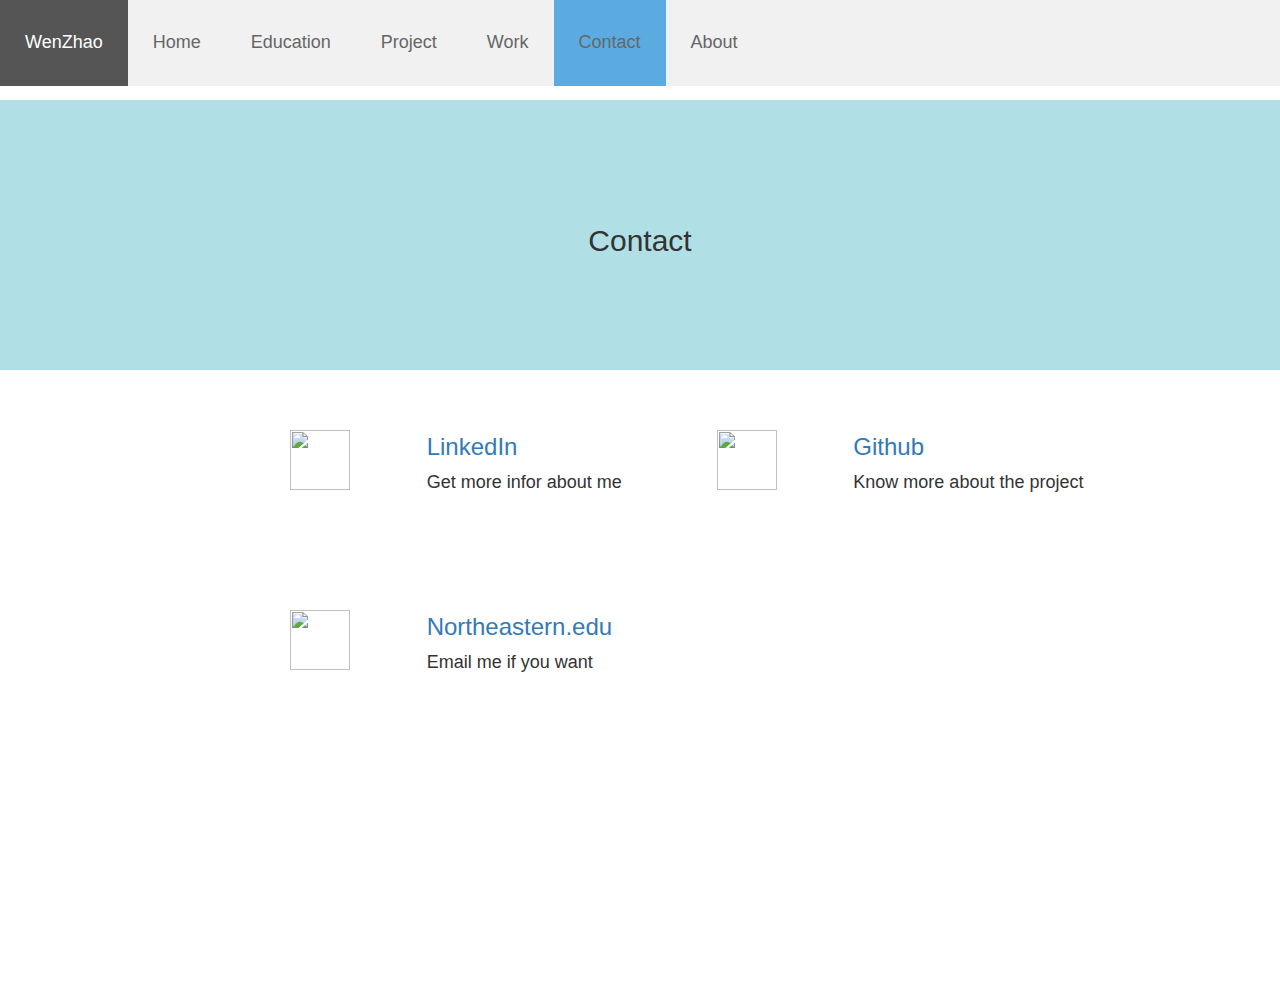
==== commit e2aa2611: "try media" ====
--- a/contact/index.html
+++ b/contact/index.html
@@ -16,7 +16,9 @@
           <a href="#">WenZhao</a>
         </div>
         <a href="https://wenzhaoneu.github.io/homePage/">Home</a>
+        <a href="https://wenzhaoneu.github.io/education">Education</a>
         <a href="https://wenzhaoneu.github.io/project/">Project</a>
+        <a href="https://wenzhaoneu.github.io/work/">Work</a>
         <a class="active" href="https://wenzhaoneu.github.io/contact/">Contact</a>
         <a href="https://wenzhaoneu.github.io/personal/">About</a>
    </div>
--- a/style/common.css
+++ b/style/common.css
@@ -232,7 +232,7 @@
 
     .topnav a {
         font-size: 12px;
-        padding: 18px 12px;
+        padding: 9px 6px;
         margin: 0;
     }
 
--- a/style/common.css
+++ b/style/common.css
@@ -232,7 +232,7 @@
 
     .topnav a {
         font-size: 12px;
-        padding: 18px 12px;
+        padding: 9px 6px;
         margin: 0;
     }
 
